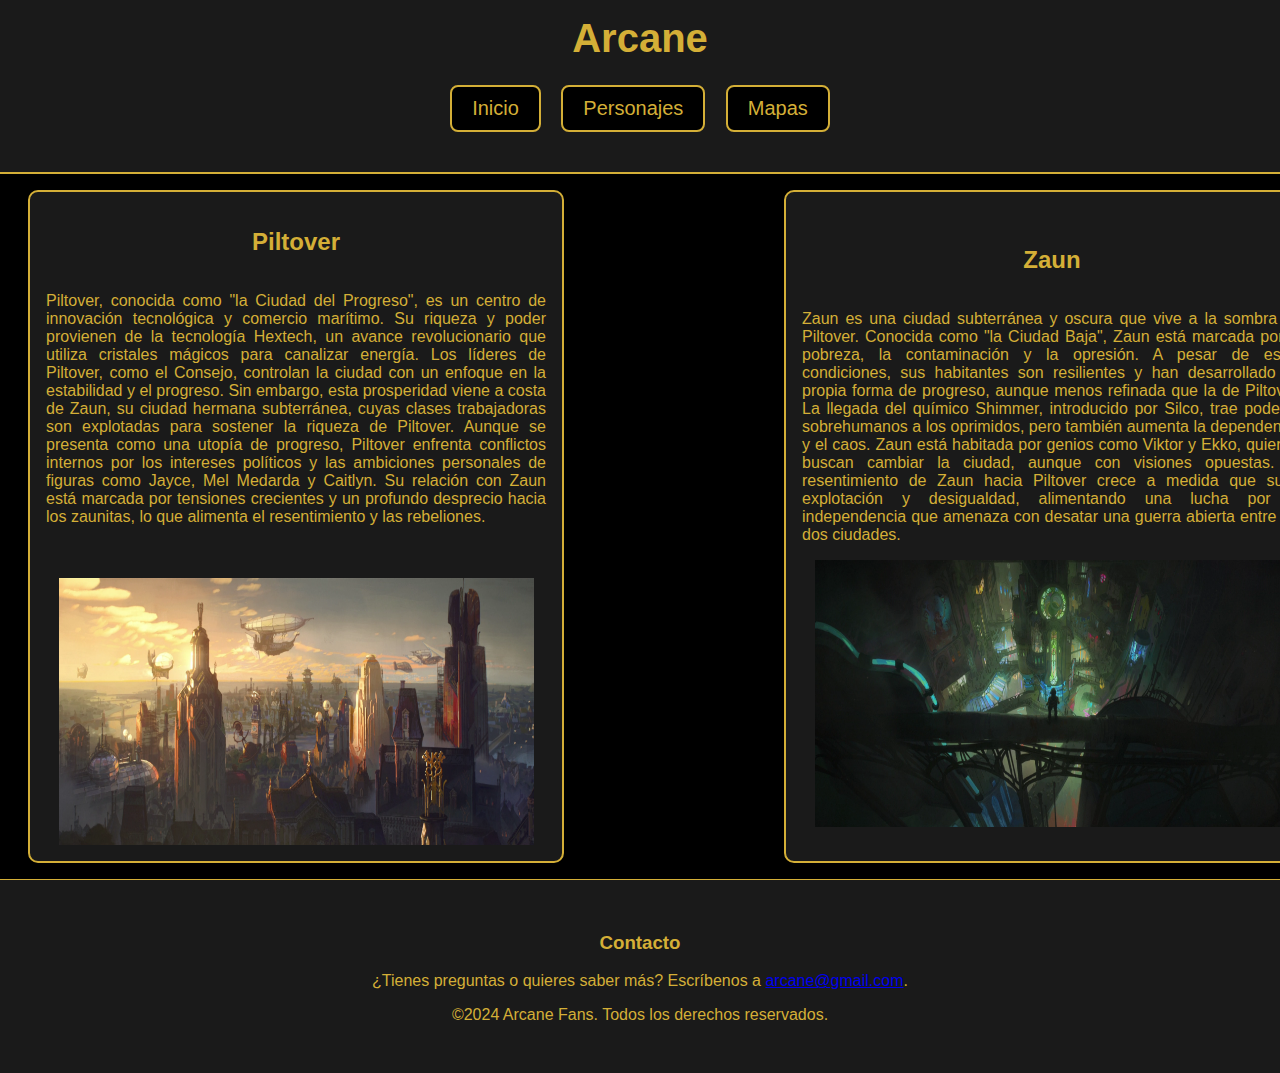
==== mapas/mapas.html @ 622c3334 "mi primer commit" ====
<!DOCTYPE html>
<html lang="en">

<head>
    <meta charset="UTF-8">
    <meta name="viewport" content="width=device-width, initial-scale=1.0">
    <title>Arcane</title>
    <link rel="stylesheet" href="../index.css">
</head>

<body>
    <header>
        <h1>Arcane</h1>
        <nav>
            <a href="../index.html">Inicio</a>
            <a href="../personajes/personajes.html">Personajes</a>
            <a href="mapas.html">Mapas</a>
        </nav>
    </header>
    <div class="mapas">
        <section class="container resize">
            <h2>Piltover</h2>
            <p>Piltover, conocida como "la Ciudad del Progreso", es un centro de innovación tecnológica y comercio
                marítimo. Su riqueza y poder provienen de la tecnología Hextech, un avance revolucionario que utiliza
                cristales mágicos para canalizar energía. Los líderes de Piltover, como el Consejo, controlan la ciudad
                con un enfoque en la estabilidad y el progreso.

                Sin embargo, esta prosperidad viene a costa de Zaun, su ciudad hermana subterránea, cuyas clases
                trabajadoras son explotadas para sostener la riqueza de Piltover. Aunque se presenta como una utopía de
                progreso, Piltover enfrenta conflictos internos por los intereses políticos y las ambiciones personales
                de figuras como Jayce, Mel Medarda y Caitlyn. Su relación con Zaun está marcada por tensiones crecientes
                y un profundo desprecio hacia los zaunitas, lo que alimenta el resentimiento y las rebeliones.</p>
            <br><br>
            <img class="baner" src="../img/piltover.jpg">
        </section>
        <section class="container resize">
            <h2>Zaun</h2>
            <p>Zaun es una ciudad subterránea y oscura que vive a la sombra de Piltover. Conocida como "la Ciudad
                Baja", Zaun está marcada por la pobreza, la contaminación y la opresión. A pesar de estas condiciones,
                sus habitantes son resilientes y han desarrollado su propia forma de progreso, aunque menos refinada que
                la de Piltover.

                La llegada del químico Shimmer, introducido por Silco, trae poderes sobrehumanos a los oprimidos, pero
                también aumenta la dependencia y el caos. Zaun está habitada por genios como Viktor y Ekko, quienes
                buscan cambiar la ciudad, aunque con visiones opuestas. El resentimiento de Zaun hacia Piltover crece a
                medida que sufre explotación y desigualdad, alimentando una lucha por la independencia que amenaza con
                desatar una guerra abierta entre las dos ciudades.</p>
            <img class="baner" src="../img/zaun.jpg">
        </section>

    </div>


    <footer>
        <section id="contacto">
            <h3>Contacto</h3>
            <p>¿Tienes preguntas o quieres saber más? Escríbenos a <a href="arcane@gmail.com">arcane@gmail.com</a>.</p>
            <p> ©2024 Arcane Fans. Todos los derechos reservados.</p>
        </section>
    </footer>
</body>

</html>
---- index.css ----
body {
    margin: 0;
    font-family: 'Arial', sans-serif;
    background-color: #000000;
    color: #d4af37;
}
header {
    background: #1a1a1a;
    padding: 16px 32px;
    text-align: center;
    border-bottom: 2px solid #d4af37;
}
header h1 {
    margin: 0;
    font-size: 40px;
    color: #d4af37;
}
nav {
    text-align: center;
    margin: 16px;
}

nav a {
    display: inline-block; /* comportamineto como caja */
    text-decoration: none;
    color: #d4af37; 
    background-color: #000;
    border: 2px solid #d4af37;
    padding: 10px 20px;
    margin: 8px; 
    font-size: 20px;
    border-radius: 8px;
    transition: transform 0.2s, background-color 0.3s;
}
/* hover es cuando pasas el mouse sobre el elemento */
nav a:hover {
    background-color: #1a1a1a;
    transform: scale(1.05);
}


section {
    padding: 2em;
}
.history{
    justify-content: center;
    text-align: center;
    color: #d4af37;
    display: flex;
}
.container {
    display: flex; 
    justify-content: center; 
    background: #1a1a1a;
    border: 2px solid #d4af37;
    border-radius: 10px;
    padding: 16px;
    margin: 16px;
    text-align: justify;
    display: flex;
    flex-direction: column; 
    justify-content: center; 
    align-items: center; 
    width: 35%;
    border-radius: 10px;
}
.resize{
    width: 100%;
}
.mapas {
    display: grid; 
    grid-template-columns: repeat(2, 500px); /* limita los cuadrados de los personajes a 4*/
    gap: 20%; 
    justify-content: center; 
    
}

.baner{
    width: 95%;
    aspect-ratio: 16/9;
}

#personajes {
    text-align: center;
    margin: 0 auto; 
}


#personajes h2 {
    text-align: center; 
    font-size: 32px; /* Tamaño del título */
    color: #d4af37; 
    margin-bottom: 20px; /* Espacio debajo del título */
}

.characters {
    display: grid; 
    grid-template-columns: repeat(4, 250px); /* limita los cuadrados de los personajes a 4*/
    gap: 16px; 
    justify-content: center; 
}
.characters h2{
    text-align: center; 
}
.character {
    background: #1a1a1a;
    border: 2px solid #d4af37;
    border-radius: 10px;
    padding: 16px;
    margin: 16px;
    width: 200px;
    text-align: center;
    display: flex;
    flex-direction: column; 
    justify-content: center; 
    align-items: center; 
    
    
}
.character img {
    width: 100%;
    border-radius: 10px;
}
footer {
    text-align: center;
    padding: 1px;
    background: #1a1a1a;
    color: #d4af37;
    border-top: 1px solid #d4af37;
}
footer.contacto{
    color: #d4af37;
    padding: 1px;
    margin: 1px;
}
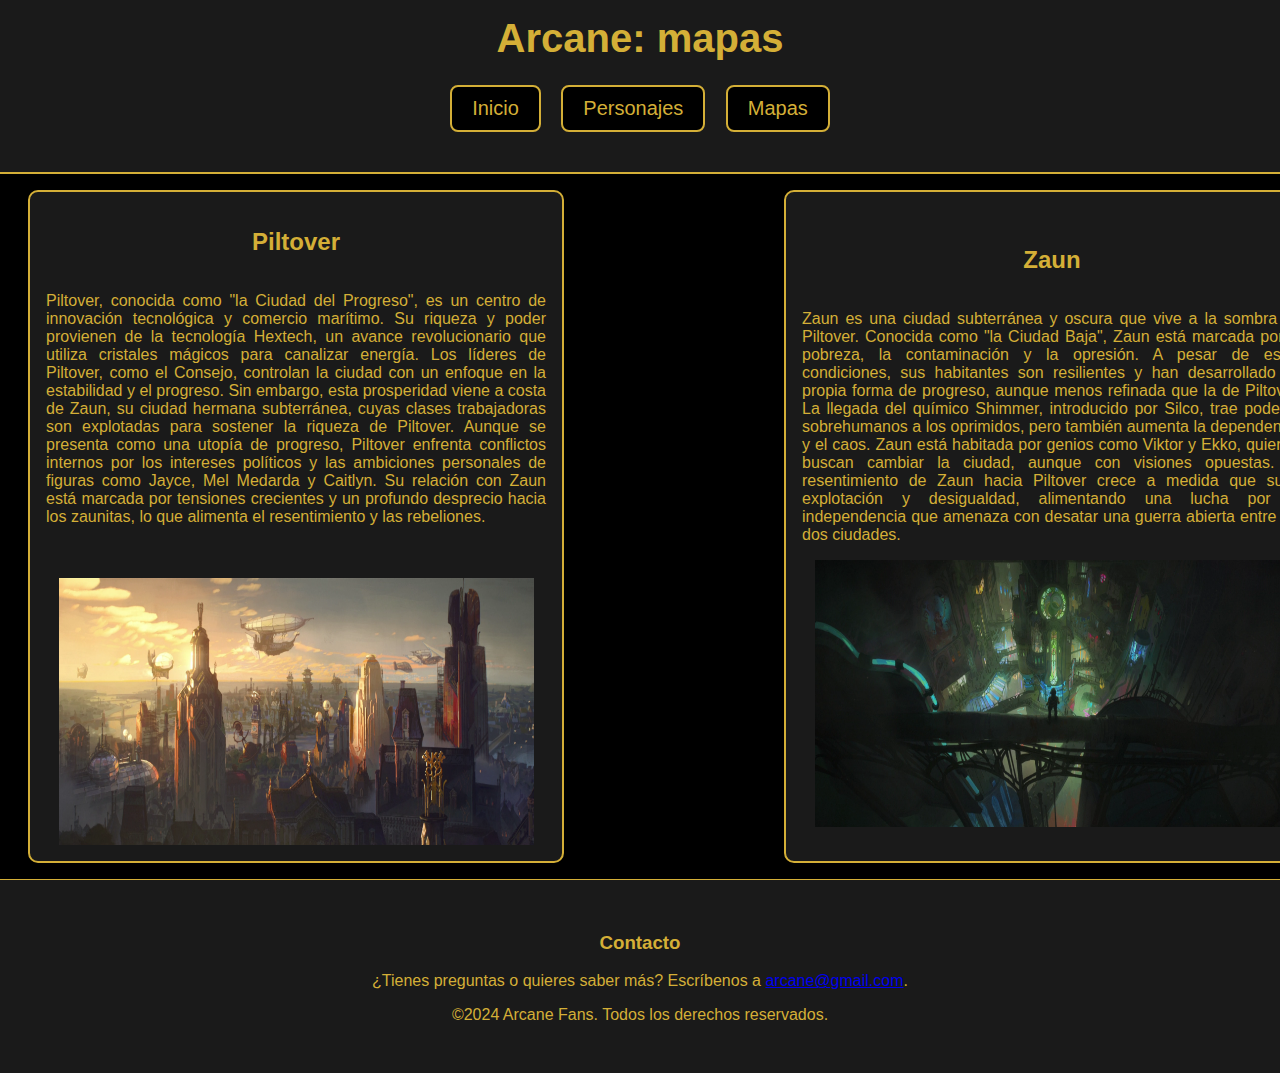
==== commit c6973605: "mi primer commit" ====
--- a/mapas/mapas.html
+++ b/mapas/mapas.html
@@ -10,7 +10,7 @@
 
 <body>
     <header>
-        <h1>Arcane</h1>
+        <h1>Arcane: mapas</h1>
         <nav>
             <a href="../index.html">Inicio</a>
             <a href="../personajes/personajes.html">Personajes</a>
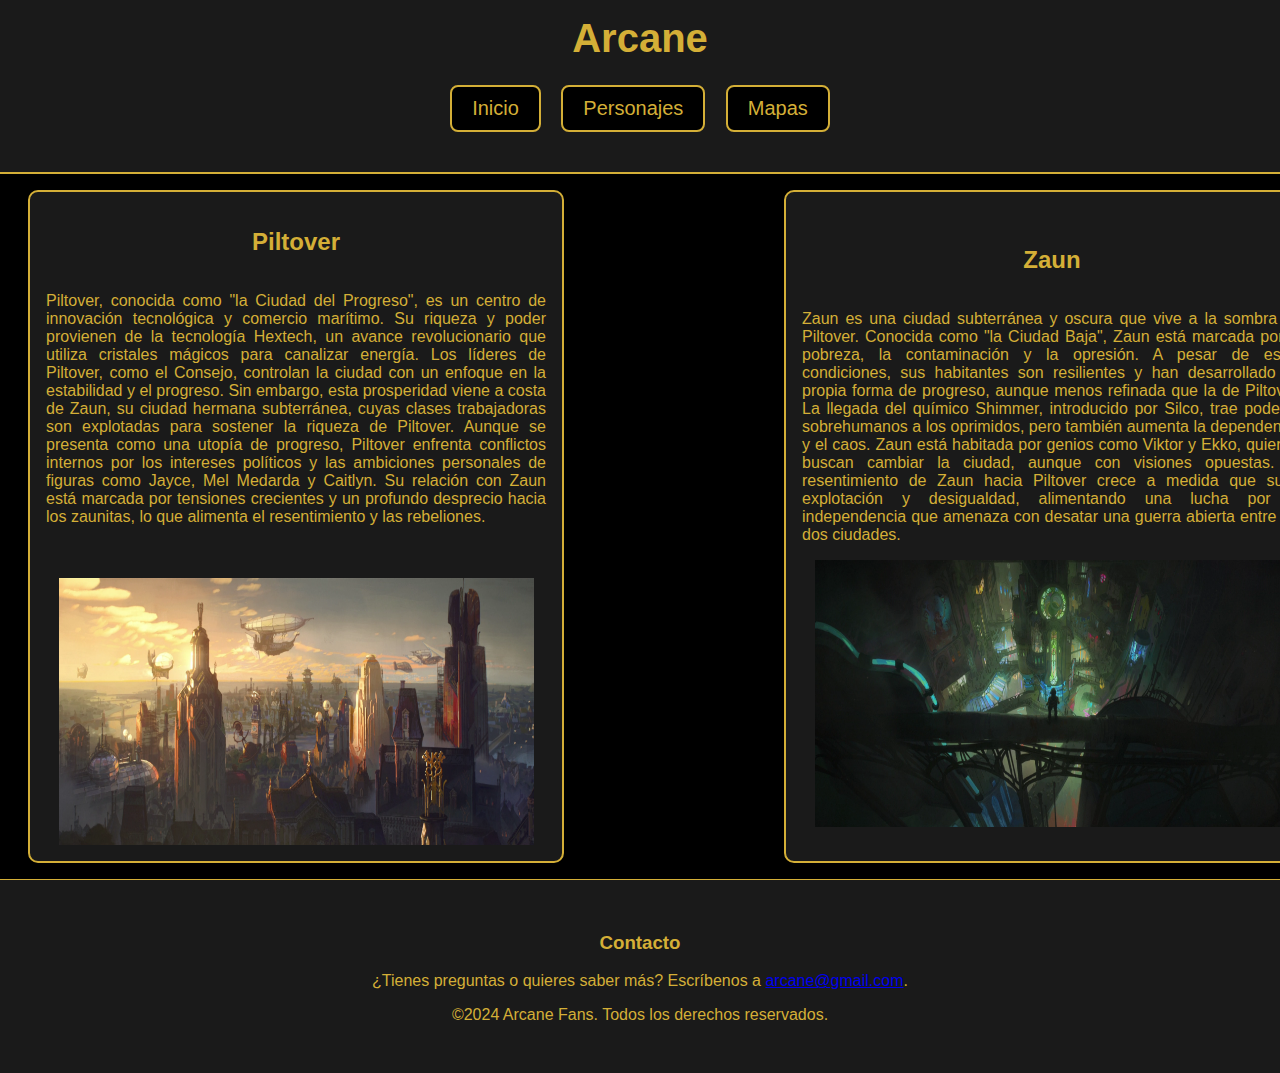
==== commit c6f0d67a: "actualizar la pagina" ====
--- a/mapas/mapas.html
+++ b/mapas/mapas.html
@@ -4,13 +4,13 @@
 <head>
     <meta charset="UTF-8">
     <meta name="viewport" content="width=device-width, initial-scale=1.0">
-    <title>Arcane</title>
+    <title>Arcane: Mapas</title>
     <link rel="stylesheet" href="../index.css">
 </head>
 
 <body>
     <header>
-        <h1>Arcane: mapas</h1>
+        <h1>Arcane</h1>
         <nav>
             <a href="../index.html">Inicio</a>
             <a href="../personajes/personajes.html">Personajes</a>
--- a/index.css
+++ b/index.css
@@ -35,12 +35,12 @@
 /* hover es cuando pasas el mouse sobre el elemento */
 nav a:hover {
     background-color: #1a1a1a;
-    transform: scale(1.05);
+    transform: scale(32px);
 }
 
 
 section {
-    padding: 2em;
+    padding: 32px;
 }
 .history{
     justify-content: center;
